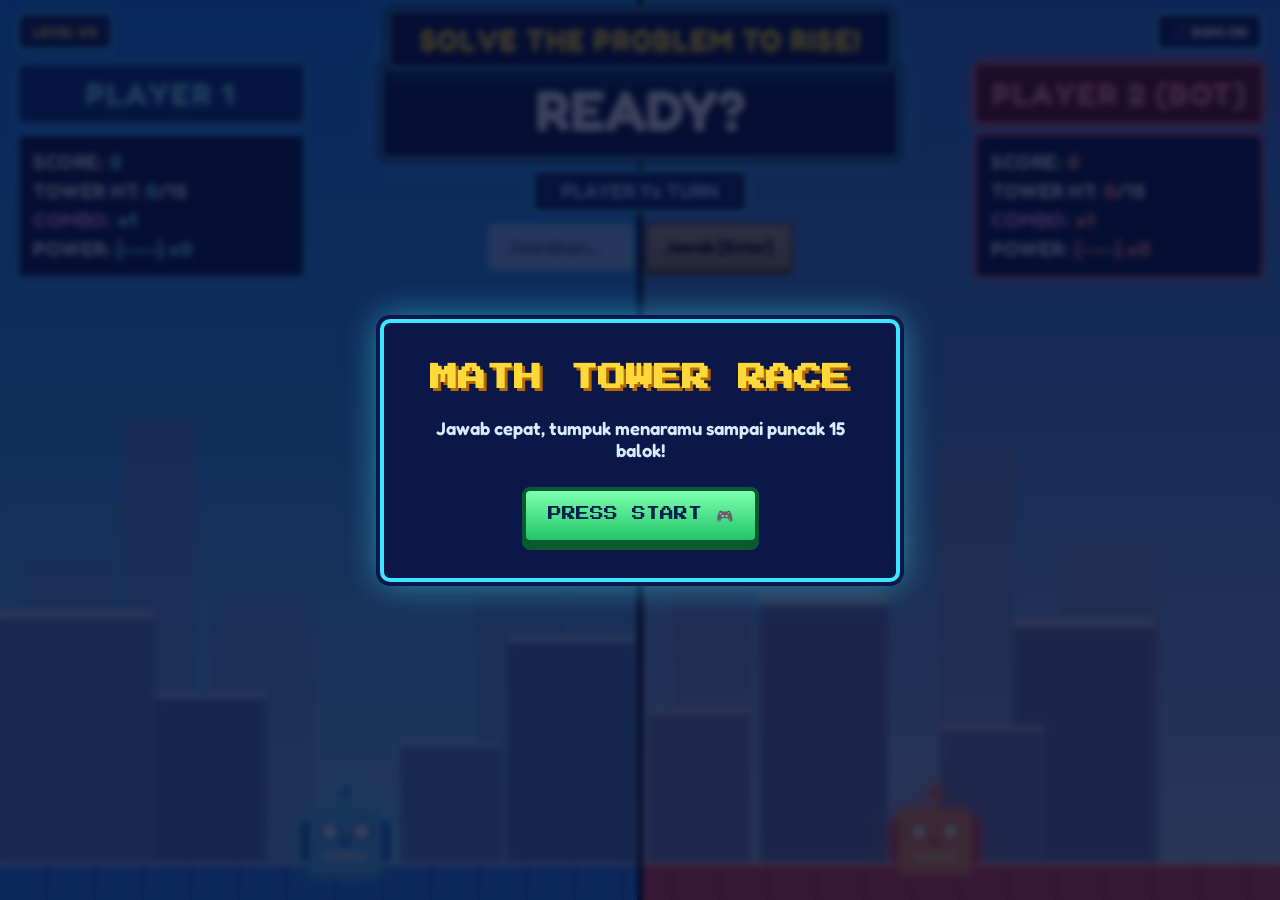
==== index (1).html @ e244892c "Add files via upload" ====
<!DOCTYPE html>
<html lang="id">
<head>
    <meta charset="UTF-8">
    <meta name="viewport" content="width=device-width, initial-scale=1.0, maximum-scale=1.0, user-scalable=no">
    <meta name="mobile-web-app-capable" content="yes">
    <meta name="apple-mobile-web-app-capable" content="yes">
    <meta name="apple-mobile-web-app-status-bar-style" content="black-translucent">
    <title>Math Tower Race</title>
    <link href="https://fonts.googleapis.com/css2?family=Press+Start+2P&family=Fredoka:wght@500;600;700&display=swap" rel="stylesheet">
    <link rel="stylesheet" href="style.css">
</head>

<body>
    <!-- LAYAR START -->
    <div id="start-screen" class="overlay">
        <div class="start-card">
            <h1>MATH TOWER RACE</h1>
            <p>Jawab cepat, tumpuk menaramu sampai puncak 15 balok!</p>
            <button id="start-btn">PRESS START 🎮</button>
        </div>
    </div>

    <!-- MODAL MENANG / KALAH -->
    <div id="win-modal" class="overlay hidden">
        <div class="start-card win-card" id="modal-card">
            <h1 id="win-title">🎉 LEVEL PASSED! 🎉</h1>
            <p id="win-subtitle">Komputer akan bergerak lebih cepat di level berikutnya!</p>
            <button id="next-level-btn">LANJUT LEVEL 2 ➔</button>
        </div>
    </div>

    <!-- DEKORASI LATAR -->
    <div class="cloud cloud1"></div>
    <div class="cloud cloud2"></div>
    <div id="particles-container"></div>

    <!-- GAME -->
    <div class="game-container">
        <div class="top-header">
            <div class="level-badge" id="level-display">LEVEL 1/5</div>
            <div class="title-banner">SOLVE THE PROBLEM TO RISE!</div>
            <button id="music-btn">🎵 BGM: ON</button>
        </div>

        <div class="hud-bar">
            <div class="hud-card p1-card">
                <h3>PLAYER 1</h3>
                <div class="hud-stats">
                    <p>SCORE: <span id="p1-score">0</span></p>
                    <p>TOWER HT: <span id="p1-ht">0</span>/15</p>
                    <p class="combo-text">COMBO: <span id="p1-combo">x1</span></p>
                    <p>POWER: <span id="p1-power">[----] x1</span></p>
                </div>
            </div>

            <div class="question-container">
                <div id="powerup-badge" class="badge hidden">⚡ POWER-UP QUESTION! ⚡</div>
                <div id="question-box">READY?</div>
                <div class="turn-badge" id="turn-display">PLAYER 1's TURN</div>
                <div class="input-group">
                    <input type="number" id="answer-input" placeholder="Jawaban..." autocomplete="off" inputmode="numeric" disabled>
                    <button id="submit-btn" disabled>Jawab [Enter]</button>
                </div>
            </div>

            <div class="hud-card p2-card">
                <h3>PLAYER 2 (BOT)</h3>
                <div class="hud-stats">
                    <p>SCORE: <span id="p2-score">0</span></p>
                    <p>TOWER HT: <span id="p2-ht">0</span>/15</p>
                    <p class="combo-text">COMBO: <span id="p2-combo">x1</span></p>
                    <p>POWER: <span id="p2-power">[----] x1</span></p>
                </div>
            </div>
        </div>

        <div class="game-play-area">
            <div class="tower-container" id="p1-container">
                <div class="character-robot p1-robot" id="p1-robot">
                    <span class="speech-bubble" id="p1-bubble"></span>
                    <span class="robot-emoji">🤖</span>
                </div>
                <div class="tower-stack p1-tower" id="p1-tower"></div>
            </div>

            <div class="center-effects">
                <div class="combo-banner" id="combo-banner">
                    <div class="mult-text">MULTIPLIER!</div>
                    <div class="combo-text">COMBO x5</div>
                </div>
            </div>

            <div class="tower-container" id="p2-container">
                <div class="character-robot p2-robot" id="p2-robot">
                    <span class="speech-bubble" id="p2-bubble"></span>
                    <span class="robot-emoji">🤖</span>
                </div>
                <div class="tower-stack p2-tower" id="p2-tower"></div>
            </div>
        </div>
    </div>

    <script src="script2.js"></script>
</body>
</html>
---- style.css ----
/* ===== Variabel & reset ===== */
:root {
    --bh: min(4.3vh, 52px);          /* tinggi 1 balok */
    --bw: calc(var(--bh) * 1.85);    /* lebar 1 balok */
    --ground: 34px;

    --navy: #0a1748;
    --navy-2: #12245f;
    --cyan: #3de6ff;
    --yellow: #ffd83a;
    --blue-1: #3b95ff;
    --blue-2: #1350c9;
    --blue-edge: #082a80;
    --red-1: #ff5a5a;
    --red-2: #b81d2b;
    --red-edge: #6d0d18;
}

* { box-sizing: border-box; margin: 0; padding: 0; }

html, body { height: 100%; overflow: hidden; }

body {
    position: relative;
    font-family: 'Fredoka', 'Trebuchet MS', 'Segoe UI', sans-serif;
    font-weight: 600;
    color: #fff;
    background: linear-gradient(180deg, #1f8fff 0%, #4fb2ff 50%, #a9e1ff 100%);
    user-select: none;
    -webkit-user-select: none;
}

input { user-select: text; -webkit-user-select: text; }
.hidden { display: none !important; }

/* ===== Kota latar (dua lapis) ===== */
body::before,
body::after {
    content: "";
    position: fixed;
    left: 0; right: 0; bottom: var(--ground);
    pointer-events: none;
}

/* gedung jauh */
body::before {
    height: 62%;
    z-index: 0;
    opacity: .55;
    background:
        linear-gradient(#7fa8d8, #7fa8d8) 2% 100% / 7% 55% no-repeat,
        linear-gradient(#7fa8d8, #7fa8d8) 10% 100% / 6% 80% no-repeat,
        linear-gradient(#7fa8d8, #7fa8d8) 18% 100% / 8% 48% no-repeat,
        linear-gradient(#7fa8d8, #7fa8d8) 40% 100% / 7% 70% no-repeat,
        linear-gradient(#7fa8d8, #7fa8d8) 47% 100% / 5% 52% no-repeat,
        linear-gradient(#7fa8d8, #7fa8d8) 56% 100% / 6% 62% no-repeat,
        linear-gradient(#7fa8d8, #7fa8d8) 66% 100% / 8% 45% no-repeat,
        linear-gradient(#7fa8d8, #7fa8d8) 78% 100% / 6% 75% no-repeat,
        linear-gradient(#7fa8d8, #7fa8d8) 90% 100% / 8% 58% no-repeat;
}

/* gedung dekat (atap lebih terang) */
body::after {
    height: 46%;
    z-index: 0;
    background:
        linear-gradient(#b4d3f0 0 4%, #6f9bcb 4%) 0% 100% / 12% 62% no-repeat,
        linear-gradient(#b4d3f0 0 4%, #5f8dbf 4%) 13% 100% / 9% 42% no-repeat,
        linear-gradient(#b4d3f0 0 4%, #6f9bcb 4%) 34% 100% / 8% 30% no-repeat,
        linear-gradient(#b4d3f0 0 4%, #5f8dbf 4%) 44% 100% / 10% 56% no-repeat,
        linear-gradient(#b4d3f0 0 4%, #6f9bcb 4%) 55% 100% / 8% 38% no-repeat,
        linear-gradient(#b4d3f0 0 4%, #5f8dbf 4%) 66% 100% / 10% 66% no-repeat,
        linear-gradient(#b4d3f0 0 4%, #6f9bcb 4%) 80% 100% / 8% 34% no-repeat,
        linear-gradient(#b4d3f0 0 4%, #5f8dbf 4%) 89% 100% / 11% 60% no-repeat;
}

/* ===== Awan ===== */
.cloud {
    position: fixed;
    z-index: 0;
    width: 120px; height: 34px;
    background: rgba(255, 255, 255, .85);
    border-radius: 40px;
    animation: drift 60s linear infinite;
}
.cloud::before, .cloud::after {
    content: ""; position: absolute; background: inherit; border-radius: 50%;
}
.cloud::before { width: 54px; height: 54px; left: 18px; top: -26px; }
.cloud::after  { width: 40px; height: 40px; left: 62px; top: -18px; }
.cloud1 { top: 24%; left: -160px; }
.cloud2 { top: 40%; left: -160px; animation-duration: 90s; animation-delay: -35s; transform: scale(.7); }
@keyframes drift { to { left: 110vw; } }

/* ===== Dekorasi koin & simbol ===== */
#particles-container { position: fixed; inset: 0; z-index: 1; pointer-events: none; overflow: hidden; }

.decor {
    position: absolute;
    display: grid; place-items: center;
    font-weight: 700;
    animation: floaty 5s ease-in-out infinite;
}
.decor.coin {
    width: 34px; height: 34px; border-radius: 50%;
    font-size: 15px;
    border: 3px solid; 
}
.decor.sym { font-size: 34px; text-shadow: 0 2px 0 rgba(0, 0, 0, .25); }
.decor.blue.coin { background: #2a6ff0; border-color: #a8e6ff; box-shadow: 0 0 12px #3de6ff; }
.decor.red.coin  { background: #d23036; border-color: #ffb0a8; box-shadow: 0 0 12px #ff6a6a; }
.decor.blue.sym { color: #3aa9ff; }
.decor.red.sym  { color: #ff5252; }
@keyframes floaty { 50% { transform: translateY(-14px) rotate(6deg); } }

/* ===== Overlay start & modal ===== */
.overlay {
    position: fixed; inset: 0; z-index: 100;
    display: grid; place-items: center;
    background: rgba(5, 12, 45, .78);
    backdrop-filter: blur(3px);
}

.start-card {
    width: min(520px, 90vw);
    padding: 34px 28px;
    text-align: center;
    background: var(--navy);
    border: 4px solid var(--cyan);
    border-radius: 10px;
    box-shadow: 0 0 0 4px var(--navy), 0 0 34px rgba(61, 230, 255, .6);
}
.start-card h1 {
    font-family: 'Press Start 2P', 'Fredoka', monospace;
    font-size: clamp(18px, 4vw, 28px);
    line-height: 1.5;
    color: var(--yellow);
    text-shadow: 3px 3px 0 #b36b00;
    margin-bottom: 18px;
}
.start-card p { font-size: 1.15rem; margin-bottom: 26px; color: #d6ecff; }

.start-card button {
    font-family: 'Press Start 2P', 'Fredoka', monospace;
    font-size: 14px;
    padding: 16px 22px;
    color: #06204d;
    background: linear-gradient(#7dffb0, #21c66a);
    border: 4px solid #0a5a30;
    border-radius: 8px;
    cursor: pointer;
    box-shadow: 0 6px 0 #0a5a30;
    transition: transform .08s, box-shadow .08s;
}
.start-card button:hover { filter: brightness(1.08); }
.start-card button:active { transform: translateY(5px); box-shadow: 0 1px 0 #0a5a30; }

.win-card.lose { border-color: #ff6a6a; box-shadow: 0 0 0 4px var(--navy), 0 0 34px rgba(255, 90, 90, .6); }
.win-card.lose h1 { color: #ff8a8a; text-shadow: 3px 3px 0 #6d0d18; }

/* ===== Container utama ===== */
.game-container { position: fixed; inset: 0; z-index: 5; }

/* ===== Header atas ===== */
.top-header {
    position: absolute; top: 8px; left: 0; right: 0;
    display: flex; justify-content: center; align-items: center;
    z-index: 20;
}

.title-banner {
    padding: 10px 30px;
    font-size: clamp(16px, 2.3vw, 30px);
    font-weight: 700;
    letter-spacing: 1px;
    color: var(--yellow);
    background: var(--navy);
    border: 3px solid var(--cyan);
    border-radius: 8px;
    box-shadow: 0 0 0 3px var(--navy), 0 0 22px rgba(61, 230, 255, .75);
    text-shadow: 0 3px 0 #7a5200;
}

.level-badge, #music-btn {
    position: absolute; top: 4px;
    padding: 8px 14px;
    font-family: inherit; font-size: 14px; font-weight: 700;
    color: #fff;
    background: var(--navy-2);
    border: 3px solid var(--cyan);
    border-radius: 8px;
}
.level-badge { left: 16px; color: var(--yellow); }
#music-btn { right: 16px; cursor: pointer; }
#music-btn:hover { filter: brightness(1.25); }

/* ===== HUD: kartu pemain + soal ===== */
.hud-bar {
    position: absolute; top: 62px; left: 16px; right: 16px;
    display: grid;
    grid-template-columns: 1fr minmax(0, 520px) 1fr;
    gap: 16px;
    align-items: start;
    z-index: 15;
}

.hud-card { width: min(290px, 100%); }
.p2-card { justify-self: end; }

.hud-card h3 {
    text-align: center;
    padding: 10px 8px;
    font-size: clamp(20px, 2.4vw, 32px);
    font-weight: 700;
    letter-spacing: 2px;
    border: 3px solid;
    border-radius: 6px;
    margin-bottom: 8px;
}
.p1-card h3 {
    color: #7ef0ff; background: #0d3a91; border-color: #2fb4ff;
    box-shadow: 0 0 16px rgba(47, 180, 255, .8), inset 0 0 0 2px #061f5a;
}
.p2-card h3 {
    color: #ff8f8f; background: #7a1320; border-color: #ff5a5a;
    box-shadow: 0 0 16px rgba(255, 90, 90, .8), inset 0 0 0 2px #430912;
}

.hud-stats {
    padding: 12px 14px;
    background: rgba(8, 18, 60, .92);
    border: 3px solid;
    border-radius: 6px;
    font-size: clamp(14px, 1.6vw, 20px);
    line-height: 1.45;
    letter-spacing: .5px;
}
.p1-card .hud-stats { border-color: #2fb4ff; }
.p2-card .hud-stats { border-color: #ff5a5a; }
.hud-stats span { font-weight: 700; }
.p1-card .hud-stats span { color: #6fe6ff; }
.p2-card .hud-stats span { color: #ff8686; }
.hud-stats .combo-text { color: #ff9dff; }

/* ===== Kotak soal ===== */
.question-container { text-align: center; }

.badge {
    display: inline-block;
    margin-bottom: 8px;
    padding: 6px 16px;
    font-size: 15px; font-weight: 700;
    color: #3a2600;
    background: var(--yellow);
    border: 3px solid #b36b00;
    border-radius: 6px;
    animation: pulse .7s ease-in-out infinite alternate;
}
@keyframes pulse { to { transform: scale(1.07); } }

#question-box {
    padding: 14px 18px;
    font-size: clamp(30px, 4.6vw, 58px);
    font-weight: 700;
    line-height: 1.1;
    color: #fff;
    background: var(--navy);
    border: 3px solid var(--cyan);
    border-radius: 8px;
    box-shadow: 0 0 0 3px var(--navy), 0 0 24px rgba(61, 230, 255, .7);
    transition: background .15s, box-shadow .15s;
}
#question-box .q { color: var(--yellow); }
#question-box.ok  { background: #0b4a2a; box-shadow: 0 0 0 3px #0b4a2a, 0 0 30px #35ff8a; }
#question-box.bad { background: #5a0f1a; box-shadow: 0 0 0 3px #5a0f1a, 0 0 30px #ff4a4a; animation: shake .3s; }
@keyframes shake { 25% { transform: translateX(-8px); } 75% { transform: translateX(8px); } }

.turn-badge {
    display: inline-block;
    margin-top: 10px;
    padding: 7px 26px;
    font-size: clamp(14px, 1.7vw, 20px);
    color: #a8ecff;
    background: #0f2a66;
    border: 2px solid var(--cyan);
    border-radius: 6px;
    box-shadow: 0 0 12px rgba(61, 230, 255, .5);
}
.turn-badge.bot { color: #ffb0b0; background: #5a1420; border-color: #ff6a6a; box-shadow: 0 0 12px rgba(255, 90, 90, .5); }

.input-group { display: flex; gap: 8px; justify-content: center; margin-top: 10px; }

#answer-input {
    width: 150px;
    padding: 10px 12px;
    font-family: inherit; font-size: 20px; font-weight: 700;
    text-align: center;
    color: var(--navy);
    background: #eaf8ff;
    border: 3px solid var(--cyan);
    border-radius: 8px;
    outline: none;
}
#answer-input:disabled { opacity: .55; }
#answer-input:focus { box-shadow: 0 0 0 3px rgba(255, 216, 58, .9); }

#submit-btn {
    padding: 10px 18px;
    font-family: inherit; font-size: 17px; font-weight: 700;
    color: #06204d;
    background: linear-gradient(#ffe36a, #ffb400);
    border: 3px solid #a86a00;
    border-radius: 8px;
    cursor: pointer;
    box-shadow: 0 4px 0 #a86a00;
}
#submit-btn:active:not(:disabled) { transform: translateY(3px); box-shadow: 0 1px 0 #a86a00; }
#submit-btn:disabled { filter: grayscale(.7) brightness(.8); cursor: not-allowed; }

/* ===== Area bermain ===== */
.game-play-area {
    position: absolute; inset: 0;
    z-index: 2;
    background: linear-gradient(90deg, rgba(0, 110, 255, .10) 50%, rgba(255, 30, 60, .10) 50%);
}

/* tanah */
.game-play-area::before {
    content: "";
    position: absolute; left: 0; right: 0; bottom: 0; height: var(--ground);
    background:
        repeating-linear-gradient(90deg, transparent 0 46px, rgba(0, 0, 0, .35) 46px 48px),
        linear-gradient(90deg, #2c8dff 50%, #ef4650 50%);
    border-top: 4px solid rgba(255, 255, 255, .55);
}
/* garis tengah */
.game-play-area::after {
    content: "";
    position: absolute; left: 50%; top: 0; bottom: 0;
    width: 6px; margin-left: -3px;
    background: #050510;
}

.tower-container {
    position: absolute;
    bottom: var(--ground);
    transform: translateX(-50%);
    display: flex; flex-direction: column; align-items: center;
}
#p1-container { left: 27%; }
#p2-container { left: 73%; }

/* ===== Robot ===== */
.character-robot {
    position: relative;
    display: flex; flex-direction: column; align-items: center;
    margin-bottom: -2px;
}
.robot-emoji {
    display: block;
    font-size: calc(var(--bh) * 2.1);
    line-height: 1;
    animation: bob 1.2s ease-in-out infinite;
}
.p1-robot .robot-emoji { filter: sepia(1) saturate(5) hue-rotate(172deg) drop-shadow(0 0 10px #3de6ff); }
.p2-robot .robot-emoji { filter: sepia(1) saturate(6) hue-rotate(-38deg) drop-shadow(0 0 10px #ff5a5a); }
@keyframes bob { 50% { transform: translateY(-4px); } }

.speech-bubble {
    min-width: 46px;
    padding: 2px 12px;
    margin-bottom: 4px;
    text-align: center;
    font-size: calc(var(--bh) * 0.95);
    font-weight: 700;
    border-radius: 8px;
    border: 3px solid;
}
.speech-bubble:empty { visibility: hidden; }
.p1-robot .speech-bubble { color: #7ef0ff; background: rgba(8, 40, 110, .9); border-color: #3de6ff; }
.p2-robot .speech-bubble { color: #ff9a9a; background: rgba(110, 15, 25, .9); border-color: #ff6a6a; }

/* ===== Menara & balok ===== */
.tower-stack {
    display: flex; flex-direction: column-reverse; align-items: center;
}

.block {
    width: var(--bw); height: var(--bh);
    display: grid; place-items: center;
    font-size: calc(var(--bh) * .62);
    font-weight: 700;
    border: 3px solid;
    border-radius: 4px;
    animation: drop .4s cubic-bezier(.3, 1.4, .5, 1);
}
.p1-tower .block {
    color: #d9f6ff;
    background: linear-gradient(135deg, var(--blue-1), var(--blue-2));
    border-color: var(--blue-edge);
    box-shadow: 5px 0 0 #0a3a9a, inset 0 0 0 2px rgba(150, 220, 255, .55), 0 0 14px rgba(61, 180, 255, .8);
    text-shadow: 0 2px 0 #062a80;
}
.p2-tower .block {
    color: #ffe4e4;
    background: linear-gradient(135deg, var(--red-1), var(--red-2));
    border-color: var(--red-edge);
    box-shadow: 5px 0 0 #8c1522, inset 0 0 0 2px rgba(255, 170, 170, .55), 0 0 14px rgba(255, 90, 90, .8);
    text-shadow: 0 2px 0 #5a0a14;
}
@keyframes drop {
    from { transform: translateY(-140px); opacity: 0; }
    to   { transform: translateY(0); opacity: 1; }
}

/* ===== Efek combo ===== */
.center-effects {
    position: absolute; left: 50%; top: 52%;
    transform: translate(-50%, -50%);
    text-align: center;
    pointer-events: none;
}
.combo-banner { opacity: 0; transform: scale(.6); transition: opacity .2s, transform .2s; }
.combo-banner.show { opacity: 1; transform: scale(1); }

.mult-text {
    font-size: clamp(16px, 2vw, 26px); font-weight: 700;
    color: var(--yellow);
    text-shadow: 0 3px 0 #7a5200;
}
.combo-banner .combo-text {
    font-size: clamp(22px, 3vw, 40px); font-weight: 700;
    color: #ff7cff;
    text-shadow: 0 3px 0 #6a1a6a, 0 0 18px #ff7cff;
}

/* ===== Percikan saat balok mendarat ===== */
.spark {
    position: fixed; z-index: 30;
    width: 8px; height: 8px;
    pointer-events: none;
    animation: spark .7s ease-out forwards;
}
@keyframes spark {
    to { transform: translate(var(--dx), var(--dy)); opacity: 0; }
}

/* ===== Layar kecil ===== */
@media (max-width: 800px) {
    :root { --bh: min(3.4vh, 32px); }
    .hud-bar { grid-template-columns: 1fr 1fr; gap: 8px; }
    .question-container { grid-column: 1 / -1; order: 3; }
    .hud-card { width: 100%; }
    .hud-card h3 { font-size: 15px; padding: 6px; }
    .hud-stats { font-size: 12px; padding: 8px; }
    .title-banner { font-size: 13px; padding: 7px 12px; }
    .level-badge, #music-btn { font-size: 11px; padding: 5px 8px; top: 34px; }
    .top-header { top: 4px; }
    .hud-bar { top: 74px; }
    #p1-container { left: 22%; }
    #p2-container { left: 78%; }
}

@media (prefers-reduced-motion: reduce) {
    * { animation: none !important; }
}
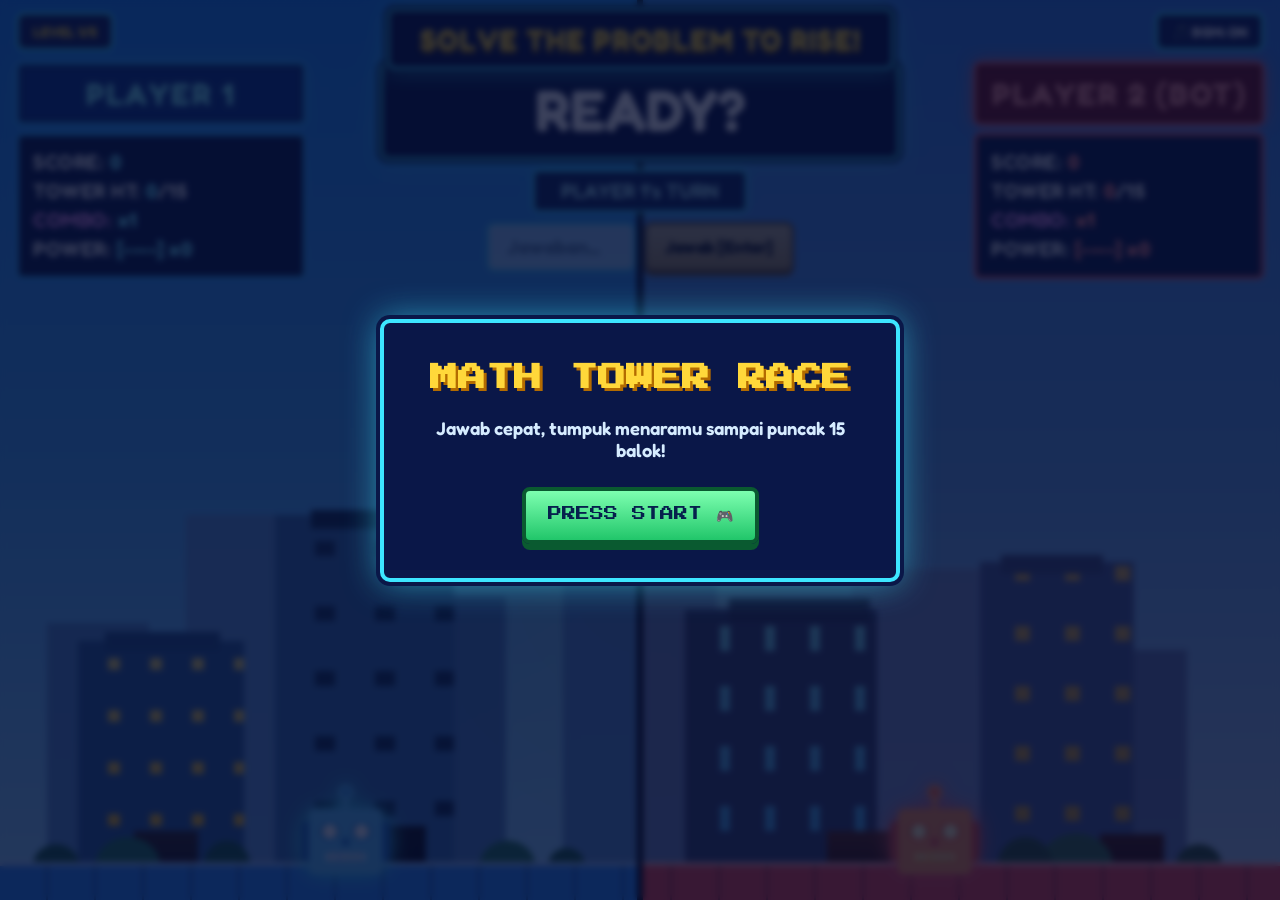
==== commit b15840ae: "Update index (1).html menyesuaikan dengan nama file script3.js agar bisa di running" ====
--- a/index (1).html
+++ b/index (1).html
@@ -101,6 +101,6 @@
         </div>
     </div>
 
-    <script src="script2.js"></script>
+    <script src="script3.js"></script>
 </body>
-</html>+</html>
--- a/style.css
+++ b/style.css
@@ -33,46 +33,128 @@
 input { user-select: text; -webkit-user-select: text; }
 .hidden { display: none !important; }
 
-/* ===== Kota latar (dua lapis) ===== */
+/* ===== Kota latar (lebih detail + jendela) ===== */
+
 body::before,
 body::after {
     content: "";
     position: fixed;
-    left: 0; right: 0; bottom: var(--ground);
+    left: 0;
+    right: 0;
+    bottom: var(--ground);
     pointer-events: none;
 }
 
-/* gedung jauh */
+
+/* =========================
+   KOTA LATAR JAUH (Siluet Belakang)
+========================= */
 body::before {
-    height: 62%;
+    height: 60%;
     z-index: 0;
-    opacity: .55;
+    opacity: 0.85;
     background:
-        linear-gradient(#7fa8d8, #7fa8d8) 2% 100% / 7% 55% no-repeat,
-        linear-gradient(#7fa8d8, #7fa8d8) 10% 100% / 6% 80% no-repeat,
-        linear-gradient(#7fa8d8, #7fa8d8) 18% 100% / 8% 48% no-repeat,
-        linear-gradient(#7fa8d8, #7fa8d8) 40% 100% / 7% 70% no-repeat,
-        linear-gradient(#7fa8d8, #7fa8d8) 47% 100% / 5% 52% no-repeat,
-        linear-gradient(#7fa8d8, #7fa8d8) 56% 100% / 6% 62% no-repeat,
-        linear-gradient(#7fa8d8, #7fa8d8) 66% 100% / 8% 45% no-repeat,
-        linear-gradient(#7fa8d8, #7fa8d8) 78% 100% / 6% 75% no-repeat,
-        linear-gradient(#7fa8d8, #7fa8d8) 90% 100% / 8% 58% no-repeat;
-}
-
-/* gedung dekat (atap lebih terang) */
+        /* Gedung 1 (Kiri) */
+        linear-gradient(#5a8ac4, #5a8ac4) 4% 100% / 8% 45% no-repeat,
+        /* Gedung 2 */
+        linear-gradient(#6c9bd4, #6c9bd4) 16% 100% / 9% 65% no-repeat,
+        /* Gedung 3 */
+        linear-gradient(#4d7bb5, #4d7bb5) 32% 100% / 11% 50% no-repeat,
+        /* Gedung 4 (Tengah Tinggi) */
+        linear-gradient(#5a8ac4, #5a8ac4) 50% 100% / 12% 75% no-repeat,
+        /* Gedung 5 */
+        linear-gradient(#6c9bd4, #6c9bd4) 74% 100% / 10% 55% no-repeat,
+        /* Gedung 6 (Kanan) */
+        linear-gradient(#4d7bb5, #4d7bb5) 92% 100% / 9% 40% no-repeat;
+}
+
+/* =========================
+   GEDUNG DEKAT 
+========================= */
 body::after {
-    height: 46%;
+    height: 52%;
     z-index: 0;
     background:
-        linear-gradient(#b4d3f0 0 4%, #6f9bcb 4%) 0% 100% / 12% 62% no-repeat,
-        linear-gradient(#b4d3f0 0 4%, #5f8dbf 4%) 13% 100% / 9% 42% no-repeat,
-        linear-gradient(#b4d3f0 0 4%, #6f9bcb 4%) 34% 100% / 8% 30% no-repeat,
-        linear-gradient(#b4d3f0 0 4%, #5f8dbf 4%) 44% 100% / 10% 56% no-repeat,
-        linear-gradient(#b4d3f0 0 4%, #6f9bcb 4%) 55% 100% / 8% 38% no-repeat,
-        linear-gradient(#b4d3f0 0 4%, #5f8dbf 4%) 66% 100% / 10% 66% no-repeat,
-        linear-gradient(#b4d3f0 0 4%, #6f9bcb 4%) 80% 100% / 8% 34% no-repeat,
-        linear-gradient(#b4d3f0 0 4%, #5f8dbf 4%) 89% 100% / 11% 60% no-repeat;
-}
+        /* --- 1. TANAMAN / SEMAK --- */
+        radial-gradient(ellipse at 50% 100%, #1e5c3a 50%, transparent 52%) left 2% bottom 0 / 5% 30px no-repeat,
+        radial-gradient(ellipse at 50% 100%, #2b7a4f 50%, transparent 52%) left 7% bottom 0 / 7% 40px no-repeat,
+        radial-gradient(ellipse at 50% 100%, #1e5c3a 50%, transparent 52%) left 16% bottom 0 / 5% 35px no-repeat,
+        radial-gradient(ellipse at 50% 100%, #2b7a4f 50%, transparent 52%) left 39% bottom 0 / 6% 35px no-repeat,
+        radial-gradient(ellipse at 50% 100%, #1e5c3a 50%, transparent 52%) left 44% bottom 0 / 4% 25px no-repeat,
+        radial-gradient(ellipse at 50% 100%, #1e5c3a 50%, transparent 52%) left 82% bottom 0 / 6% 40px no-repeat,
+        radial-gradient(ellipse at 50% 100%, #2b7a4f 50%, transparent 52%) left 87% bottom 0 / 8% 45px no-repeat,
+        radial-gradient(ellipse at 50% 100%, #1e5c3a 50%, transparent 52%) left 96% bottom 0 / 5% 30px no-repeat,
+
+        /* --- 2. PINTU (Fix: Dikembalikan ke tengah dinding) --- */
+        linear-gradient(#3a1f0d, #251206) left 11% bottom 0 / 5% 35px no-repeat,
+        linear-gradient(#150a03, #0a0401) left 29% bottom 0 / 6% 40px no-repeat,
+        linear-gradient(#4d2b14, #2a1608) left 68% bottom 0 / 5% 35px no-repeat,
+        linear-gradient(#3a1f0d, #251206) left 90.5% bottom 0 / 5% 32px no-repeat,
+
+        /* --- 3. ATAP BERUNDAK --- */
+        linear-gradient(#295385, #295385) left 9% bottom 48% / 9% 4% no-repeat,
+        linear-gradient(#152a42, #152a42) left 27% bottom 75% / 10% 4% no-repeat,
+        linear-gradient(#1c3a5e, #1c3a5e) left 64% bottom 55% / 11% 5% no-repeat,
+        linear-gradient(#2c5687, #2c5687) left 85% bottom 65% / 8% 4% no-repeat,
+
+        /* --- 4. DINDING GEDUNG --- */
+        /* Gedung 1 */
+        repeating-linear-gradient(0deg, #305f96 0, #305f96 40px, transparent 40px, transparent 52px) left 7% bottom 0 / 13% 48% no-repeat,
+        repeating-linear-gradient(90deg, #305f96 0, #305f96 30px, transparent 30px, transparent 42px) left 7% bottom 0 / 13% 48% no-repeat,
+        
+        /* Gedung 2 */
+        repeating-linear-gradient(0deg, #3f74ad 0, #3f74ad 50px, transparent 50px, transparent 65px) left 25% bottom 0 / 14% 75% no-repeat,
+        repeating-linear-gradient(90deg, #3f74ad 0, #3f74ad 40px, transparent 40px, transparent 60px) left 25% bottom 0 / 14% 75% no-repeat,
+        
+        /* Gedung 3 */
+        repeating-linear-gradient(0deg, #234975 0, #234975 35px, transparent 35px, transparent 60px) left 63% bottom 0 / 15% 55% no-repeat,
+        repeating-linear-gradient(90deg, #234975 0, #234975 35px, transparent 35px, transparent 45px) left 63% bottom 0 / 15% 55% no-repeat,
+        
+        /* Gedung 4 */
+        repeating-linear-gradient(0deg, #3768a3 0, #3768a3 45px, transparent 45px, transparent 60px) left 87% bottom 0 / 12% 65% no-repeat,
+        repeating-linear-gradient(90deg, #3768a3 0, #3768a3 35px, transparent 35px, transparent 50px) left 87% bottom 0 / 12% 65% no-repeat,
+
+        /* --- 5. CAHAYA JENDELA --- */
+        linear-gradient(#ffe36a, #ffb400) left 7% bottom 0 / 13% 48% no-repeat,
+        linear-gradient(#1a3454, #12253d) left 25% bottom 0 / 14% 75% no-repeat,
+        linear-gradient(#6ef0ff, #2fb4ff) left 63% bottom 0 / 15% 55% no-repeat,
+        linear-gradient(#d6c058, #b8a033) left 87% bottom 0 / 12% 65% no-repeat;
+}
+
+/* ===== Glow lampu kota ===== */
+
+body {
+    background:
+        radial-gradient(
+            circle at 50% 65%,
+            rgba(255, 235, 120, .18),
+            transparent 32%
+        ),
+        linear-gradient(
+            180deg,
+            #1f8fff 0%,
+            #4fb2ff 50%,
+            #a9e1ff 100%
+        );
+}
+
+/* ===== Cahaya kota ===== */
+
+body {
+    background:
+        radial-gradient(
+            circle at 50% 65%,
+            rgba(255, 235, 120, .18),
+            transparent 32%
+        ),
+        linear-gradient(
+            180deg,
+            #1f8fff 0%,
+            #4fb2ff 50%,
+            #a9e1ff 100%
+        );
+}
+
 
 /* ===== Awan ===== */
 .cloud {
